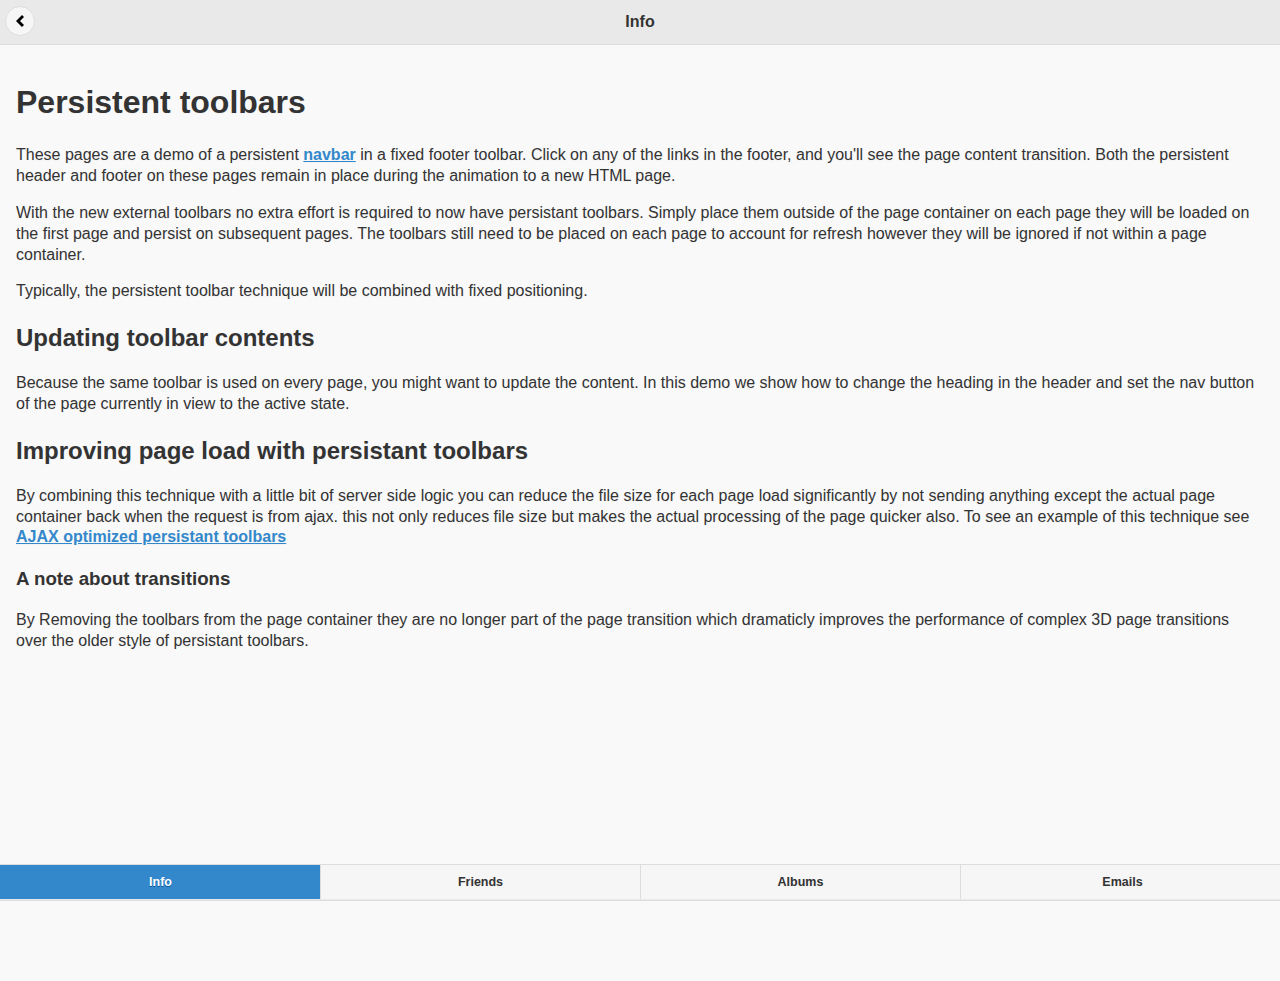
==== index.html @ 74788690 "cambio los nombres para probar" ====
<!DOCTYPE html>
<html>
	<head>
	<meta charset="utf-8">
	<meta name="viewport" content="width=device-width, initial-scale=1">
	<title>Persistent toolbars - jQuery Mobile Demos</title>
	<link rel="stylesheet" href="jquery.mobile-1.4.0.min.css">
	
	<script src="jquery.js"></script>
	<script src="jquery.mobile-1.4.0.min.js"></script>
	<script>
		$(function() {
			$( "[data-role='navbar']" ).navbar();
			$( "[data-role='header'], [data-role='footer']" ).toolbar();
		});
		// Update the contents of the toolbars
		$( document ).on( "pageshow", "[data-role='page']", function() {
			// Each of the four pages in this demo has a data-title attribute
			// which value is equal to the text of the nav button
			// For example, on first page: <div data-role="page" data-title="Info">
			var current = $( this ).jqmData( "title" );
			// Change the heading
			$( "[data-role='header'] h1" ).text( current );
			// Remove active class from nav buttons
			$( "[data-role='navbar'] a.ui-btn-active" ).removeClass( "ui-btn-active" );
			// Add active class to current nav button
			$( "[data-role='navbar'] a" ).each(function() {
				if ( $( this ).text() === current ) {
					$( this ).addClass( "ui-btn-active" );
				}
			});
		});
	</script>
</head>
<body>
    <div data-role="header" data-position="fixed" data-theme="a">
		<a href="../toolbar/" data-rel="back" class="ui-btn ui-btn-left ui-alt-icon ui-nodisc-icon ui-corner-all ui-btn-icon-notext ui-icon-carat-l">Back</a>
        <h1>Info</h1>
    </div><!-- /header -->

	<div data-role="page" data-title="Info" class="jqm-demos">

	    <div role="main" class="ui-content jqm-content jqm-fullwidth">

			<h1>Persistent toolbars</h1>

			<p>These pages are a demo of a persistent <a href="../navbar/">navbar</a> in a fixed footer toolbar. Click on any of the links in the footer, and you'll see the page content transition. Both the persistent header and footer on these pages remain in place during the animation to a new HTML page.</p>

			<p>With the new external toolbars no extra effort is required to now have persistant toolbars. Simply place them outside of the page container on each page they will be loaded on the first page and persist on subsequent pages. The toolbars still need to be placed on each page to account for refresh however they will be ignored if not within a page container.</p>

			<p>Typically, the persistent toolbar technique will be combined with fixed positioning.</p>

			<h2>Updating toolbar contents</h2>

			<p>Because the same toolbar is used on every page, you might want to update the content. In this demo we show how to change the heading in the header and set the nav button of the page currently in view to the active state.</p>

			<div data-demo-js="true"></div>

			<h2>Improving page load with persistant toolbars</h2>

			<p>By combining this technique with a little bit of server side logic you can reduce the file size for each page load significantly by not sending anything except the actual page container back when the request is from ajax. this not only reduces file size but makes the actual processing of the page quicker also. To see an example of this technique see <a href="../toolbar-fixed-persistent-optimized/" data-ajax="false">AJAX optimized persistant toolbars</a></p>

			<h3>A note about transitions</h3>

			<p>By Removing the toolbars from the page container they are no longer part of the page transition which dramaticly improves the performance of complex 3D page transitions over the older style of persistant toolbars.</p>

		</div><!-- /content -->

	</div><!-- /page -->

	<div data-role="footer" data-position="fixed" data-theme="a">
		<div data-role="navbar">
			<ul>
				<li><a href="index.html" data-prefetch="true" data-transition="fade">Info</a></li>
				<li><a href="page-b.html" data-prefetch="true" data-transition="flip">Friends</a></li>
				<li><a href="page-c.html" data-prefetch="true" data-transition="turn">Albums</a></li>
				<li><a href="page-d.html" data-prefetch="true" data-transition="slide">Emails</a></li>
			</ul>
		</div><!-- /navbar -->
	</div><!-- /footer -->

</body>
</html>
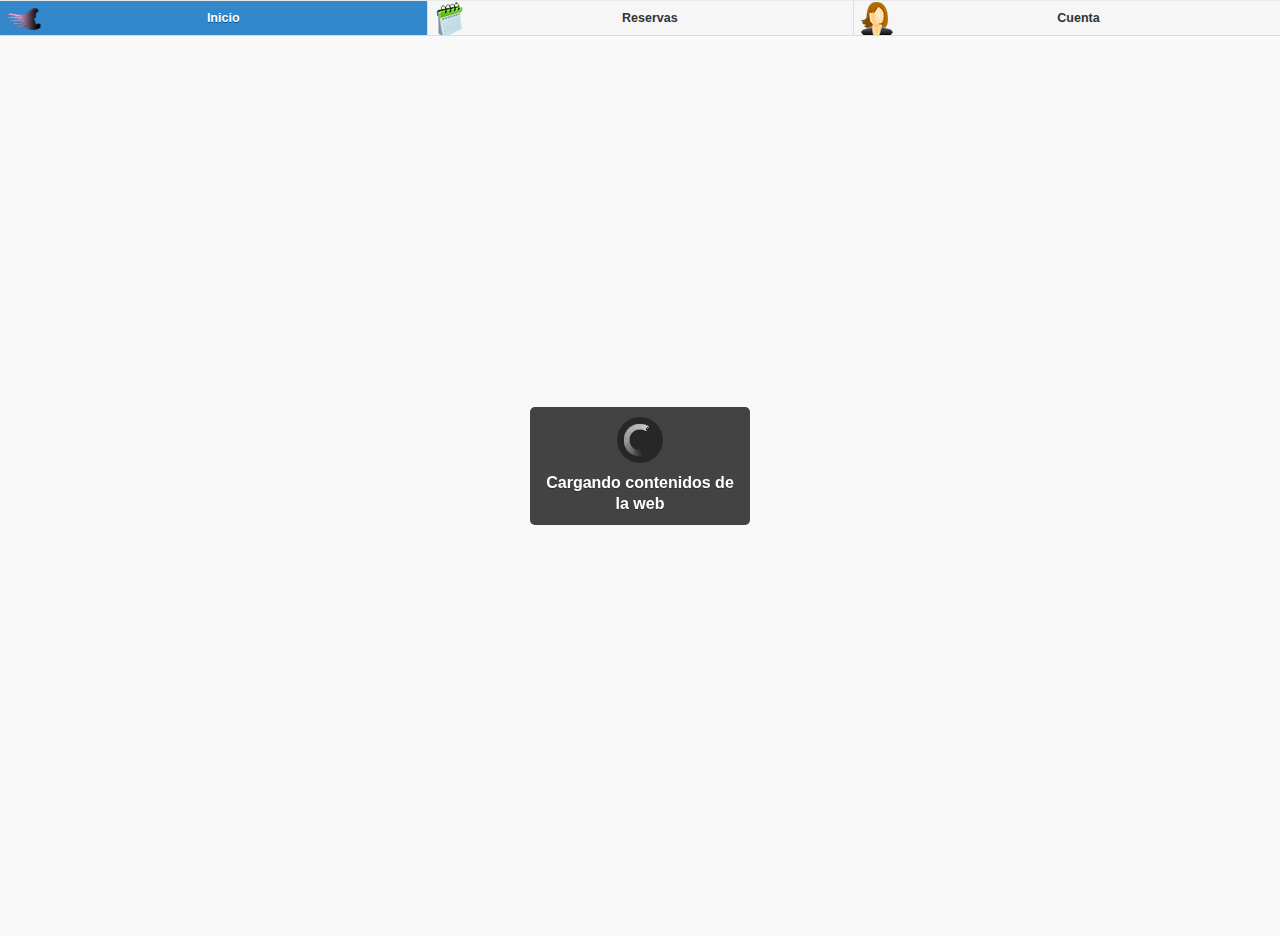
==== commit f92db936: "Lo vuelvo a intentar" ====
--- a/index.html
+++ b/index.html
@@ -3,24 +3,43 @@
 	<head>
 	<meta charset="utf-8">
 	<meta name="viewport" content="width=device-width, initial-scale=1">
-	<title>Persistent toolbars - jQuery Mobile Demos</title>
-	<link rel="stylesheet" href="jquery.mobile-1.4.0.min.css">
+    <meta name="msapplication-tap-highlight" content="no" />
+	<title>Navbar - jQuery Mobile Demos</title>
+	<link rel="shortcut icon" href="demos/favicon.ico">
+    <link rel="stylesheet" href="jquery.mobile-1.4.0.min.css">
+   <link rel="stylesheet" type="text/css" href="js/jqm-datebox.min.css">
 	
+	<link rel="stylesheet" href="js/style.css">
 	<script src="jquery.js"></script>
 	<script src="jquery.mobile-1.4.0.min.js"></script>
-	<script>
+    <script type="text/javascript" src="js/jqm-datebox.core.min.js"></script>
+<script type="text/javascript" src="js/jqm-datebox.mode.calbox.min.js"></script>
+
+<script type="text/javascript" src="js/jquery.mobile.datebox.i18n.es_ES.utf8.js"></script>
+<script type="text/javascript" src="js/jquery.sha256.js"></script>
+<script type="text/javascript" src="js/jquery.damehora.disponibilidad.js"></script>
+<script type="text/javascript" src="js/jquery.damehora.disponibilidadhoras.js"></script>
+
+    <script src="js/funciones.js"></script>
+    <script>
+	//document.addEventListener("deviceready", onDeviceReady, false);
 		$(function() {
 			$( "[data-role='navbar']" ).navbar();
 			$( "[data-role='header'], [data-role='footer']" ).toolbar();
+			$.support.cors = true; 
+			$.mobile.allowCrossDomainPages =true;
+
+			
 		});
 		// Update the contents of the toolbars
 		$( document ).on( "pageshow", "[data-role='page']", function() {
 			// Each of the four pages in this demo has a data-title attribute
 			// which value is equal to the text of the nav button
 			// For example, on first page: <div data-role="page" data-title="Info">
+			
 			var current = $( this ).jqmData( "title" );
 			// Change the heading
-			$( "[data-role='header'] h1" ).text( current );
+			
 			// Remove active class from nav buttons
 			$( "[data-role='navbar'] a.ui-btn-active" ).removeClass( "ui-btn-active" );
 			// Add active class to current nav button
@@ -30,54 +49,200 @@
 				}
 			});
 		});
+		
+
 	</script>
+
 </head>
-<body>
-    <div data-role="header" data-position="fixed" data-theme="a">
-		<a href="../toolbar/" data-rel="back" class="ui-btn ui-btn-left ui-alt-icon ui-nodisc-icon ui-corner-all ui-btn-icon-notext ui-icon-carat-l">Back</a>
-        <h1>Info</h1>
-    </div><!-- /header -->
-
-	<div data-role="page" data-title="Info" class="jqm-demos">
-
-	    <div role="main" class="ui-content jqm-content jqm-fullwidth">
-
-			<h1>Persistent toolbars</h1>
-
-			<p>These pages are a demo of a persistent <a href="../navbar/">navbar</a> in a fixed footer toolbar. Click on any of the links in the footer, and you'll see the page content transition. Both the persistent header and footer on these pages remain in place during the animation to a new HTML page.</p>
-
-			<p>With the new external toolbars no extra effort is required to now have persistant toolbars. Simply place them outside of the page container on each page they will be loaded on the first page and persist on subsequent pages. The toolbars still need to be placed on each page to account for refresh however they will be ignored if not within a page container.</p>
-
-			<p>Typically, the persistent toolbar technique will be combined with fixed positioning.</p>
-
-			<h2>Updating toolbar contents</h2>
-
-			<p>Because the same toolbar is used on every page, you might want to update the content. In this demo we show how to change the heading in the header and set the nav button of the page currently in view to the active state.</p>
-
-			<div data-demo-js="true"></div>
-
-			<h2>Improving page load with persistant toolbars</h2>
-
-			<p>By combining this technique with a little bit of server side logic you can reduce the file size for each page load significantly by not sending anything except the actual page container back when the request is from ajax. this not only reduces file size but makes the actual processing of the page quicker also. To see an example of this technique see <a href="../toolbar-fixed-persistent-optimized/" data-ajax="false">AJAX optimized persistant toolbars</a></p>
-
-			<h3>A note about transitions</h3>
-
-			<p>By Removing the toolbars from the page container they are no longer part of the page transition which dramaticly improves the performance of complex 3D page transitions over the older style of persistant toolbars.</p>
-
-		</div><!-- /content -->
-
-	</div><!-- /page -->
-
-	<div data-role="footer" data-position="fixed" data-theme="a">
-		<div data-role="navbar">
-			<ul>
-				<li><a href="index.html" data-prefetch="true" data-transition="fade">Info</a></li>
-				<li><a href="page-b.html" data-prefetch="true" data-transition="flip">Friends</a></li>
-				<li><a href="page-c.html" data-prefetch="true" data-transition="turn">Albums</a></li>
-				<li><a href="page-d.html" data-prefetch="true" data-transition="slide">Emails</a></li>
-			</ul>
-		</div><!-- /navbar -->
-	</div><!-- /footer -->
-
+<body>    	
+<div data-role="header" id="cabecera" data-position="fixed" data-theme="a">
+             <div data-role="navbar" data-iconpos="left">
+                <ul>
+                    <li><a href="#inicio" data-transition="fade" class="ui-nodisc-icon" data-icon="damehoralogo" data-iconshadow="false">Inicio</a></li>
+                    <li><a href="#reservas" data-transition="fade"  data-icon="calendariologo">Reservas</a></li>
+                    <li><a href="#cuenta" data-transition="fade"  data-icon="micuentalogo">Cuenta</a></li>
+                </ul>
+</div>
+</div>
+<div id="inicio" data-role="page" data-title="Inicio">
+
+        
+        
+        <div data-role="content" role="main">
+        	<div id="misofertas"></div>
+        </div>
+    </div>
+    
+    
+    <!--PAGINA DE RESERVAS-->
+    
+    <div id="reservas" data-role="page" data-title="Reservas">
+  	
+        
+       <div class="contenido" data-role="content" role="main">
+    	<div class="servicios">
+        	<div class="numero">1</div>
+        	<h3 class="tit_seleccion" id="serv">Servicios</h3>
+        	<div id="seleccioneidServ" class="seleccione"></div>
+           <div id="seleccionadoServ" class="seleccionado"></div>
+                    
+        	<div class="add ">
+            <select name="selecservicio" id="selecservicio">
+            	<option value="">Añadir más servicios</option>
+                					 	
+                  		
+					                      
+				    				
+			</select>
+            	
+            </div>
+        
+        </div>
+    <div class="servicios no_activo">
+        	<div class="numero">2</div>
+        	<h3 class="tit_seleccion">Profesional</h3>
+        	<div id="seleccioneidPro" class="seleccione"></div>
+            <div id="seleccionadoPro" class="seleccionado"></div>
+        	<div class="add no_visible">Seleccionar profesional
+            	<select name="selecprofesional" id="selecprofesional">
+            	 	<option value="">Seleccionar profesional</option>
+                    					 	
+                  		
+				    				</select>
+            </div>
+        
+        </div>
+    <div class="servicios no_activo">
+        	<div class="numero">3</div>
+        		<h3 class="tit_seleccion">Fecha de reserva</h3>
+           	 <div id="seleccionefecha" class="seleccione"></div>
+           	 <div class="add calend no_visible">
+        			<div class="calendario">
+                    	<label for="mydate">Seleccione un día</label>
+						<input class="ui-body-ca" name="mydate" id="mydate" type="date" data-role="datebox" data-theme="b" data-options="{&quot;mode&quot;: &quot;calbox&quot;, &quot;calControlGroup&quot;: true,&quot;themeHeader&quot;:&quot;b&quot;,&quot;themeInput&quot;:&quot;b&quot;,&quot;themeButton&quot;:&quot;b&quot;,
+                          &quot;themeDateToday&quot;:&quot;b&quot;,
+                          &quot;themeDayHigh&quot;:&quot;b&quot;,
+                          &quot;themeDatePick&quot;:&quot;b&quot;,
+                          &quot;themeDateHigh&quot;:&quot;b&quot;,
+                          &quot;themeDateHighAlt&quot;:&quot;b&quot;,
+                          &quot;themeDate&quot;:&quot;b&quot;,
+                          &quot;overrideCalStartDay&quot;:1,
+                          &quot;calHighToday&quot;:false,
+                          &quot;calHighPick&quot;:true}">
+                    	<label for="mydate">Seleccione la hora</label>
+            
+         
+              <div class="h no_visible" id="mydate1"></div>      
+             <div class="horasminutos">
+            	<select class="sele" name="selechora" id="selechora">
+                	<option value="--">--</option>
+            	 	<option value="08">08</option>
+                 	<option value="09">09</option>			 	
+					<option value="10">10</option>  
+                    <option value="11">11</option>                   
+					<option value="12">12</option>
+               	 	<option value="13">13</option>
+                	<option value="14">14</option>
+                	<option value="15">15</option>
+                	<option value="16">16</option>
+                	<option value="17">17</option>
+                	<option value="18">18</option>
+                	<option value="19">19</option>
+                
+  				</select>
+                </div>
+                 <div class="horasminutos">
+                  <select class="sele" name="selecminutos" id="selecminutos">
+					<option value="--">--</option>																		                    <option value="00">00</option>
+                 	<option value="10">10</option>			 	
+					<option value="20">20</option>  
+                    <option value="30">30</option>                   
+					<option value="40">40</option>
+               	 	<option value="50">50</option>
+                	                
+  				</select>
+                </div>
+                          
+		    </div>
+           			
+           			 <div class="boton reservar">Reservar</div>
+             		
+        	</div>
+            
+       
+     		<div class="edit no_visible">
+        			
+           			 <div class="boton cancelar">Cancelar</div>
+           			 
+             		<div class="boton confirmar">Confirmar</div>
+        	</div>
+     <div class="ups no_visible">
+        			
+           			 <p>Ups!! Lo sentimos pero no hay disponibilidad en la hora y fecha marcados. Escoge la opción adecuada para buscar disponibilidad</p>
+           			<fieldset data-role="controlgroup">
+                     <input id="reserv-1" type="radio" name="reserv" value="days">
+                     <label for="reserv-1">Buscar hora en otro día</label>
+                      <input id="reserv-2" type="radio" name="reserv" value="hours">
+                      <label for="reserv-2">Seleccionar otra hora el mismo día</label>
+                      </fieldset>
+                      <div class="disponibilidad"></div>
+      </div>
+    </div>
+</div>
+    </div>
+    
+    <!--PAGINA DE MI CUENTA-->
+    
+    <div id="cuenta" data-role="page" role="main" data-title="Cuenta">
+
+        
+        <div data-role="content">
+    <div class="proximacita ad no_visible">
+          	<div class="registro">Próxima cita</div>
+            <div class="proxresev">No hay proxima reservas</div>
+    	<div class="btns">       
+          	<div class="boton hcitas">Histórico de citas</div>
+            <div class="boton mdatos">Mis datos</div>
+            <div class="boton atras1">Atrás</div>
+   		 </div>  
+    </div>
+    <div class="reg ad">
+    	<div class="registro">Ya estoy registrado</div>
+        <input id="email" type="text" name="email" value="" placeholder="e-mail">
+        <input id="contrase" type="password" name="contraseña" value="" placeholder="contraseña">
+        <div class="entrar">Entrar</div>
+        <div class="registro">Aún no estoy registrado</div>
+        
+          <div class="crear">Crear cuenta peluquería</div>
+    </div>    
+    <div class="cuenta ad no_visible">
+    	<div class="registro">Registrarme como cliente</div>
+         	 <input id="nombre1" type="text" name="nombre" value="" placeholder="nombre">
+        	<input id="apellidos1" type="text" name="apellidos" value="" placeholder="Apellidos">
+         	<input id="tfno1" type="text" name="tfno" value="" placeholder="telefono">
+            <input id="mail1" type="text" name="mail" value="" placeholder="e-mail">
+        	<input id="contrase1" type="text" name="contraseña" value="" placeholder="contraseña">
+            <div class="boton registrarse">Registrarse</div>
+    		 <div class="boton atras2">Atrás</div>
+    </div>  
+    
+     <div class="misdatos ad no_visible">
+          	<div class="registro">Registrarme como cliente</div>
+         	 <input id="nombre" type="text" name="nombre">
+        	<input id="apellidos" type="text" name="apellidos">
+         	<input id="tfno" type="text" name="tfno">
+            <input id="mail" type="text" name="mail">
+        	<input id="contrasena" type="password" name="contraseña">
+            <div class="boton modificar">Modificar</div>
+            <div class="boton atras3">Atrás</div>
+           
+    </div>
+     <div class="mihistorico no_visible">
+     	<div class="mihistoric"></div>
+      	<div class="boton atras4">Atrás</div>     	
+    </div>
+    </div>
+    </div>
+    
 </body>
 </html>
--- a/js/jqm-datebox.min.css
+++ b/js/jqm-datebox.min.css
@@ -0,0 +1,110 @@
+@charset "utf-8";
+/* CSS Document */
+
+/*
+ * jQuery Mobile Framework : plugin to provide a date and time picker.
+ * Copyright (c) JTSage
+ * CC 3.0 Attribution.  May be relicensed without permission/notification.
+ * https://github.com/jtsage/jquery-mobile-datebox
+ */
+ 
+/* Base input element Styles */
+
+.ui-input-datebox { width: 97%; background-image: none; padding: .4em; line-height: 1.4; font-size: 16px; display: block; padding-top: 0px; padding-bottom: 0px; } 
+.ui-input-datebox { min-height: 38px; } /* Fix for IE8 */
+.ui-input-datebox .ui-btn-icon-notext { margin-top: 5px !important; margin-bottom: 5px !important; }
+.ui-input-datebox input { width: 97% !important; padding: 0 !important; margin-top: 5px !important; margin-right: -40px !important; border: 1px solid transparent !important; vertical-align: middle; display: inline-block !important; background-color: transparent; zoom: 1; *display: inline; }
+.ui-input-datebox input:focus { outline: none;}
+.ui-input-datebox .ui-btn-text {display: none;}
+.ui-input-datebox.ui-mini { min-height: 30px; font-size: 14px; }
+.ui-input-datebox.ui-mini .ui-btn-icon-notext { margin-top: 2px !important; margin-bottom: 2px !important; }
+.ui-icon-datebox { background-image: url('../../image/datebox.png') !important; background-repeat: no-repeat; background-position: 99% 8px; }
+.ui-icon-datebox-alt { background-image: url('../../image/datebox.png') !important; background-repeat: no-repeat; background-position: 99% -28px; }
+.ui-mini.ui-icon-datebox { background-position: 99% 6px; }
+.ui-mini.ui-icon-datebox-alt { background-position: 99% -30px; }
+
+@media all and (min-width: 450px){
+  .ui-field-contain .ui-input-datebox { width: 75%; display: inline-block; } 
+  .ui-hide-label .ui-input-datebox { width: 100%; }
+}
+
+/* Full width if in a grid, ignore the media query */
+.ui-grid-a .ui-input-datebox { width: 97%; }
+.ui-grid-b .ui-input-datebox { width: 97%; }
+.ui-grid-c .ui-input-datebox { width: 97%; }
+.ui-grid-d .ui-input-datebox { width: 97%; }
+.ui-grid-e .ui-input-datebox { width: 97%; }
+
+/* Define a grid, just in case. */
+/* grid d: 16.65/16.65/16.65/16.65/16.65/16.65 */
+.ui-grid-e .ui-block-a, .ui-grid-e .ui-block-b, .ui-grid-e .ui-block-c, .ui-grid-e .ui-block-d, .ui-grid-e .ui-block-e, .ui-grid-e .ui-block-f { width: 16.65%; }
+.ui-grid-e > :nth-child(n) { width: 16.65%; }
+.ui-grid-e .ui-block-a { clear: left; }
+
+.ui-grid-e { overflow: hidden; }
+.ui-block-f { margin: 0; padding: 0; border: 0; float: left; min-height: 1px; -webkit-box-sizing: border-box; -moz-box-sizing: border-box; -ms-box-sizing: border-box; box-sizing: border-box; }
+
+/* Calendar Mode Styles */
+
+.ui-datebox-gridheader { text-align: center; }
+.ui-datebox-gridheader h4 { text-align: center; display: inline-block; margin-top: 10px; margin-bottom: 10px; zoom:1; *display: inline;}
+.ui-datebox-gridplus { float: right; }
+.ui-datebox-gridminus { float: left; }
+.ui-datebox-gridplus-rtl { float: left; }
+.ui-datebox-gridminus-rtl { float: right; }
+.ui-datebox-gridrow { margin-left: 5px; margin-right: 5px; }
+.ui-datebox-grid { clear: both; margin-bottom: 5px; }
+.ui-datebox-griddate { width: 36px; height: 30px; display: inline-block; vertical-align: middle; text-align: center; line-height: 30px; font-weight: bold; font-size: 12px; zoom:1; *display: inline;}
+.ui-datebox-griddate-week { width: 31px; height: 30px; display: inline-block; vertical-align: middle; text-align: center; line-height: 30px; font-weight: bold; font-size: 12px; zoom:1; *display: inline;}
+.ui-datebox-griddate-empty { border: 1px solid transparent; color: #63a1ce; }
+.ui-datebox-griddate-label { height: 15px !important; line-height: 15px !important; color: black·06f;}
+.ui-datebox-griddate-disable { color: #63a1ce; }
+
+/* Android Mode Styles */
+
+.ui-datebox-header h4 { margin-top: 5px; margin-bottom: 5px; text-align: center; }
+.ui-datebox-container fieldset div { margin: 0px !important; }
+.ui-datebox-dboxin input { text-align: center; }
+.ui-datebox-dboxin label { width: 100%; text-align: center; display: block; margin-top: 5px; margin-bottom: -8px; }
+.ui-datebox-controls { text-align: center; }
+.ui-datebox-controls div { width: 77px; text-align: center; display: inline-block; zoom: 1; *display: inline;}
+.ui-datebox-scontrols { text-align: center; }
+.ui-datebox-scontrols div { width: 55px; text-align: center; display: inline-block; zoom: 1; *display: inline;}
+.ui-datebox-scontrols .ui-datebox-sinput { width: 68px; }
+.ui-datebox-scontrols .ui-datebox-sinput input { width: 48px; text-align: center; margin-left: 3px; }
+.ui-datebox-input { width: 74px !important; margin-left: 1px; margin-right: 1px; text-align: center !important; display: inline-block !important; zoom:1; *display: inline; }
+
+/* Slide Mode Styles */
+
+.ui-datebox-slide { width: 280px; margin-left: auto; margin-right: auto;}
+.ui-datebox-sliderow-d { margin-bottom: 5px; text-align: center; height: 40px; width: 280px; overflow: hidden;}
+.ui-datebox-sliderow-ym { margin-bottom: 5px; text-align: center; height: 32px; width: 280px; overflow: hidden;}
+.ui-datebox-sliderow-hi { text-align: center; height: 32px; width: 280px; overflow: hidden;}
+.ui-datebox-sliderow-int { display: inline-block; white-space: nowrap;}
+
+.ui-datebox-slideyear { text-align: center; display: inline-block; zoom:1; *display:inline; width: 84px; vertical-align: middle; line-height: 30px; height: 30px; font-size: 14px; font-weight: bold; }
+.ui-datebox-slidemonth { text-align: center; display: inline-block; zoom:1; *display:inline; width: 51px; vertical-align: middle; line-height: 30px; height: 30px; font-size: 12px; font-weight: bold; }
+.ui-datebox-slideday { text-align: center; display: inline-block; zoom:1; *display:inline; width: 32px; vertical-align: middle; line-height: 20px; height: 38px; font-size: 14px; font-weight: bold; }
+.ui-datebox-slidehour { text-align: center; display: inline-block; zoom:1; *display:inline; width: 32px; vertical-align: middle; line-height: 22px; height: 24px; font-size: 14px; font-weight: bold; }
+.ui-datebox-slidemins { text-align: center; display: inline-block; zoom:1; *display:inline; width: 32px; vertical-align: middle; line-height: 22px; height: 24px; font-size: 14px; font-weight: bold; }
+.ui-datebox-slidearrow { text-align: center; display: inline-block; zoom:1; *display:inline; width: 10px; vertical-align: middle; line-height: 38px; height: 38px; font-size: 10px; font-weight: bold; }
+.ui-datebox-slidewday { font-size: 10px; font-weight: normal; }
+
+/* Flip Mode Styles */
+.ui-datebox-flipcontent { text-align: center; height: 125px; margin-bottom: -40px;}
+.ui-datebox-flipcontent div { margin-left: 3px; margin-right: 3px; width: 77px; height: 120px; display: inline-block; text-align: center; zoom: 1; *display: inline; overflow: hidden;}
+.ui-datebox-flipcenter { border: 1px solid #eee; height: 40px; margin-left: 10px; width: 260px; margin-right: auto; margin-left: auto; position: relative; top: -45px;}
+.ui-datebox-flipcontent ul { list-style-type: none; display: inline; }
+.ui-datebox-flipcontent li { height: 30px; }
+.ui-datebox-flipcontent li span { margin-top: 7px; display: block; }
+/* Shared Styles */
+
+.ui-datebox-container { border: 5px solid #63a1ce !important; width: 280px; }
+.ui-datebox-screen { position: absolute; top: 0px; left: 0px; width: 100%; height: 100%; }
+.ui-datebox-screen-modal { background-color: black; -moz-opacity: 0.8; opacity:.80; filter: alpha(opacity=80); }
+.ui-datebox-hidden { display: none; }
+.ui-dialog .ui-datebox-container { border: none !important; }
+.ui-datebox-collapse a { display: inline-block; width: 45% }
+
+.ui-datebox-inline { margin-top: 5px; border: 5px solid #111111 !important; margin-left: auto; margin-right: auto; text-align: center; }
+.ui-datebox-inlineblind { margin-top: 5px; border: 5px solid #111111 !important; margin-left: auto; margin-right: auto; text-align: center; }
--- a/js/style.css
+++ b/js/style.css
@@ -0,0 +1,342 @@
+/*
+Theme Name: damehoramobile
+Theme URI: http://smthemes.com/divan/
+Author: The Smart Magazine Themes
+Author URI: http://smthemes.com/
+Description: Template by SMThemes.com
+Version: 2.0
+License: Creative Commons 3.0
+Theme date: 09/27/2013
+License URI: license.txt
+Tags: black, green, dark, fixed-width, featured-images, custom-menu, translation-ready, threaded-comments, theme-options
+*/
+@charset "utf-8";
+/* CSS Document */
+
+.oferta{
+	both:clear;
+	min-height:200px;
+}
+.oferta img{
+	float:left;}
+.img_oferta{
+	float:left;
+	width:100px;
+	height:100px;
+}
+.tit_oferta{
+	margin-left: 125px;
+	color: #63a1ce;	
+}
+.content_oferta p{
+	margin-left:125px;
+	
+}
+
+.numero{
+	text-align:center;
+	padding: 5px;
+	float: left;
+	height: 25px;
+	width: 15px;
+	margin-right: 15px;
+
+	border-top-style: solid;
+	border-right-style: solid;
+	border-bottom-style: solid;
+	border-left-style: solid;
+	border-top-color: #63a1ce;
+	border-right-color: #63a1ce;
+	border-bottom-color: #63a1ce;
+	border-left-color: #63a1ce;
+	border-radius:5px;
+	color: #000;
+	background-color: #63a1ce;
+	text-shadow:none;
+	
+}
+h3.tit_seleccion{
+	margin-right: 0px;
+	margin-bottom: -5px;
+	margin-left: 0px;
+	padding: 0px;
+	line-height: 2;
+	color: #71a2f8;
+	font-weight: lighter;
+	border-bottom-width: medium;
+	border-bottom-style: solid;
+	border-bottom-color: #63a1ce;
+}
+.seleccione{
+	margin-left: 40px;
+	padding-top:20px;
+	
+	
+}
+.seleccionado{
+	padding-top:10px;
+	margin-left:45px;
+}
+.add{
+	margin-top: 15px;
+	margin-left:80px;
+	font-size: small;	
+}
+.list_servicios{
+	
+	list-style-type: none;	
+}
+.registro{
+	color: #63a1ce;
+	border-bottom-width: thin;
+	border-bottom-style: solid;
+	border-bottom-color: #63a1ce;
+	clear: both;	
+}
+.editando{
+	color: #999;	
+}
+.entrar{
+	cursor:pointer;
+	text-align:center;
+	padding: 5px;
+	height: 25px;
+	width: 100px;
+	float: right;
+	border-top-style: solid;
+	border-right-style: solid;
+	border-bottom-style: solid;
+	border-left-style: solid;
+	border-top-color: #63a1ce;
+	border-right-color: #63a1ce;
+	border-bottom-color: #63a1ce;
+	border-left-color: #63a1ce;
+	border-radius:5px;
+	color: #000;
+	background-color: #63a1ce;
+	text-shadow:none;
+}
+.identificar{
+	color: #000;
+	background-color: #999;
+	text-align: center;
+	float: left;
+	height: 40px;
+	width: 300px;
+	margin-top: 20px;
+	margin-right: 20px;
+	margin-bottom: 20px;
+	margin-left: 20px;
+	line-height:2;	
+	text-shadow:none;
+}
+.crear{
+	text-align:center;
+	padding: 5px;
+	height: 25px;
+	margin-top:20px;
+	clear:both;
+	border-top-style: solid;
+	border-right-style: solid;
+	border-bottom-style: solid;
+	border-left-style: solid;
+	border-top-color: #63a1ce;
+	border-right-color: #63a1ce;
+	border-bottom-color: #63a1ce;
+	border-left-color: #63a1ce;
+	border-radius:5px;
+	color: #000;
+	background-color: #63a1ce;
+	text-shadow:none;
+	
+}
+.center-wrapper {
+    text-align: center;
+    
+    margin:0 auto;
+    margin-left:auto;
+    margin-right:auto;
+    align:center;
+    text-align:center;
+}
+.ui-icon-damehoralogo:after{
+	background-image: url(../images/icons-png/icono_mipelu_cuadrado.png)!important;
+	width: 36px!important;
+	height: 36px!important;position: absolute;
+	background-color: transparent!important;
+	top: 10px!important;
+	margin-top: -9px;
+}
+
+.ui-icon-calendariologo:after{
+	background-image: url(../images/icons-png/icono_calendario.png);
+	background-color:transparent!important;
+	width: 36px!important;
+	height: 36px!important;
+	position: absolute;
+	top: 10px!important;
+	margin-top: -9px;
+}
+.ui-icon-micuentalogo:after{
+	background-image: url(../images/icons-png/icon_myaccount.png);	
+		width:36px!important;
+	height:36px!important;
+	position: absolute;
+	top: 10px!important;
+	background-color:transparent!important;
+	margin-top: -9px;
+}
+
+
+.imagenes{
+	float:left;
+	margin-right:10px;
+}
+.titut{
+	font-weight: bold;
+	color: #63a1ce;	
+}
+.boton.reservar{
+	width: 200px;
+	clear: both;
+}
+.boton{
+	cursor:pointer;
+	text-align:center;
+	padding: 5px;
+	height: 25px;
+	
+	margin-left:auto;
+	margin-right:auto;
+	margin-top:10px;
+	margin-bottom:10px;
+	border-top-style: solid;
+	border-right-style: solid;
+	border-bottom-style: solid;
+	border-left-style: solid;
+	border-top-color: #63a1ce;
+	border-right-color: #63a1ce;
+	border-bottom-color: #63a1ce;
+	border-left-color: #63a1ce;
+	border-radius:5px;
+	color: #000;
+	background-color: #63a1ce;
+	text-shadow:none;
+}
+
+
+
+.proxresev{
+	margin-top: 10px;
+	border-bottom-width: thin;
+	border-bottom-style: solid;
+	border-bottom-color: #63a1ce;	
+}
+.no_visible{
+	display:none;
+}
+.no_activo{
+	opacity:0.4;
+	filter:alpha(opacity=40);
+	
+}
+#seleccioneidServ{
+	display:none;
+}
+#seleccioneidPro{
+	display:none;
+}
+.cancelar{
+	float:left;
+	margin-left:20px;
+}
+.editar{
+	float:left;
+	margin-left:20px;
+}
+.confirmar{
+	float:left;
+	margin-left:20px;
+}
+p{
+	color: #039;
+}
+.btn{
+	clear:both;
+	height: 20px;
+	width: 20px;
+	background-repeat: no-repeat;
+}
+.atras{
+	float: left;
+	background-image: url(images/atras.png);
+	margin-bottom:10px;
+	width:10%;
+		}
+.adelante{
+	float:right;
+	background-image: url(images/adelante.png);
+	margin-bottom:10px;
+	width:10%;
+	clear:none;
+
+}
+table{
+	margin-left: 10px;
+	margin-right: 10px;
+	width: 70%;
+	border-top-width: thin;
+	border-top-style: solid;
+	border-top-color: #039;
+	float: left;
+	
+}
+td{
+	text-align: center;	
+}
+.hDisponible{
+	float: left;
+	margin-left: 45px;
+	
+}
+.mishoras{
+	clear:both;
+}
+.ups{
+	margin-left:45px;
+	color:#000;
+}
+
+.inp{
+	margin-left:60px;
+}
+p{
+	color:#000;
+}
+.disp{
+	border-bottom-width: thin;
+	border-bottom-style: solid;
+	border-bottom-color: #666;
+}
+.sele{
+	
+	width: 30px;	
+}
+.horasminutos{
+	width: 100px;	
+	float: left;
+}
+.derecha{
+	float:right;
+}
+.mihistoric{
+	min-height:50px;
+}
+.proxresev{
+	min-height:75px;
+}
+.cancelarr {
+	
+	margin-left: 0px!important;
+	float: none!important;
+}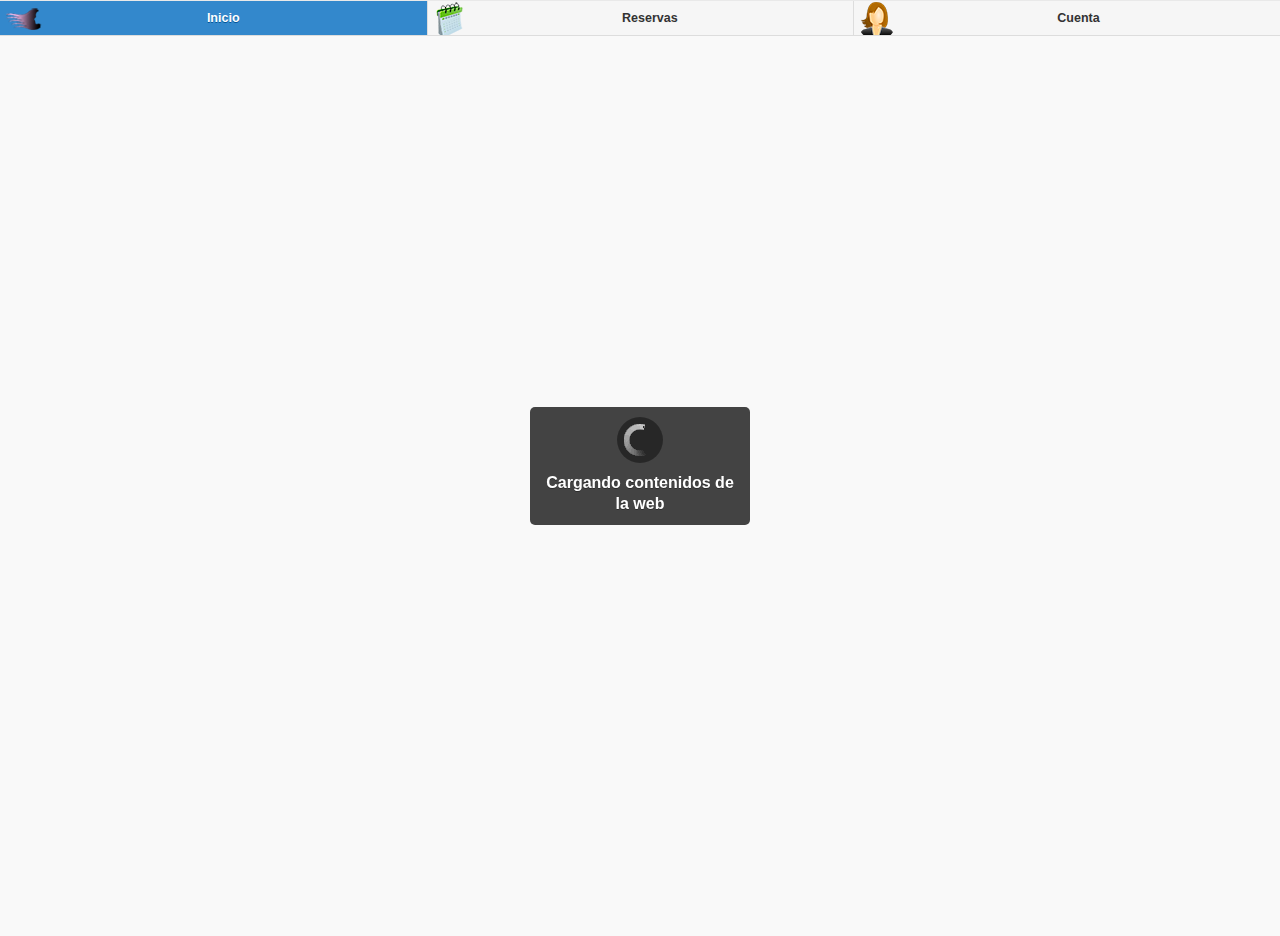
==== commit fcbf7cab: "pruebo otro valor" ====
--- a/index.html
+++ b/index.html
@@ -54,7 +54,7 @@
 	</script>
 
 </head>
-<body>    	
+<body style="height:400px!important">    	
 <div data-role="header" id="cabecera" data-position="fixed" data-theme="a">
              <div data-role="navbar" data-iconpos="left">
                 <ul>
--- a/js/style.css
+++ b/js/style.css
@@ -339,4 +339,22 @@
 	
 	margin-left: 0px!important;
 	float: none!important;
+}
+
+@media screen and (orientation: portrait) {
+    @-ms-viewport {
+       width: 320px;
+       user-zoom: fixed;
+       max-zoom: 1;
+       min-zoom: 1;
+    }
+}
+
+@media screen and (orientation: landscape) {
+@-ms-viewport {
+    width: 480px;
+       user-zoom: fixed;
+       max-zoom: 1;
+       min-zoom: 1;
+    }
 }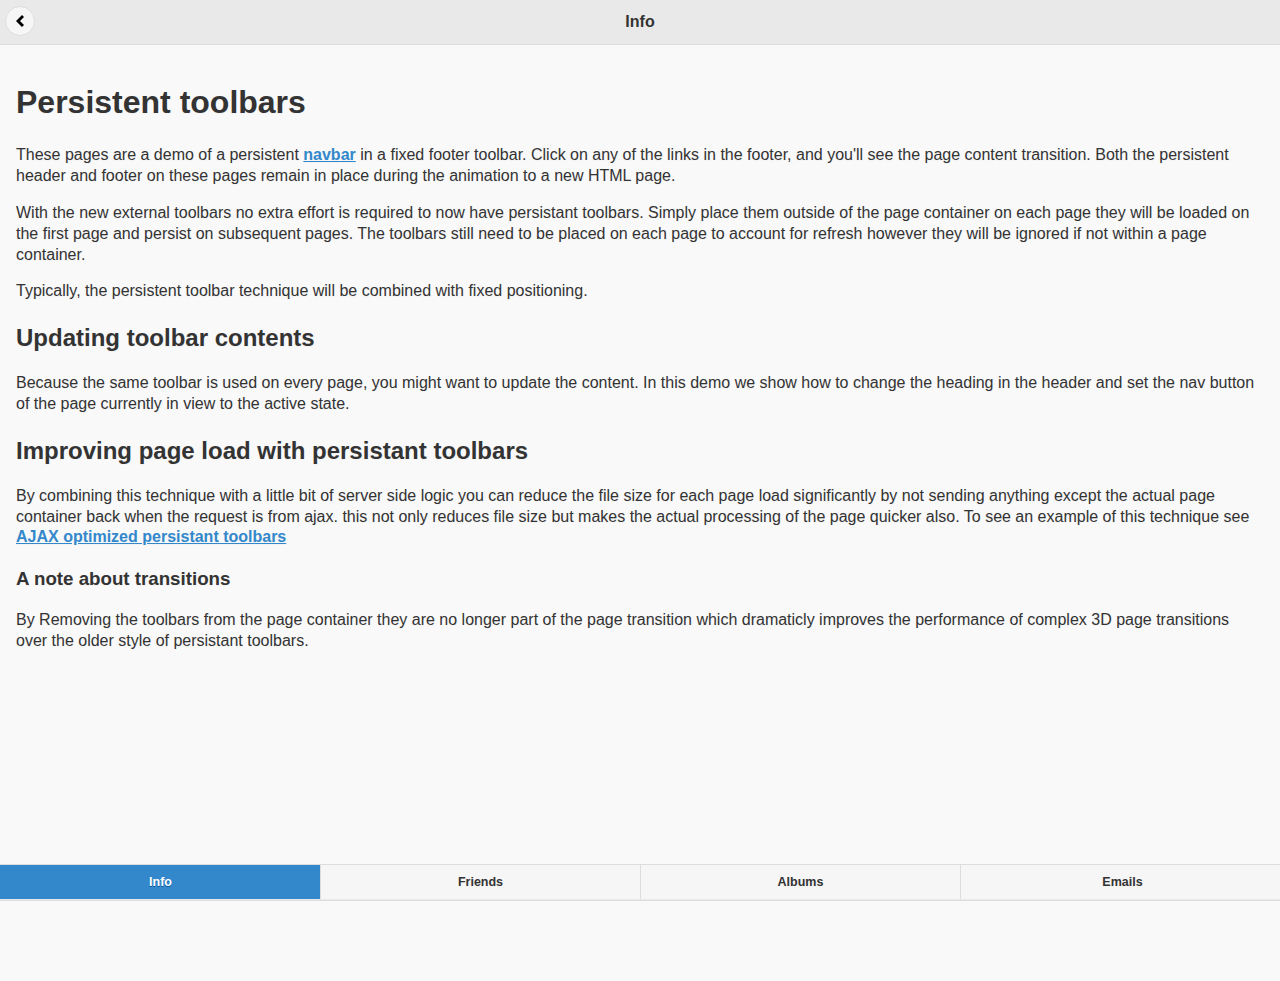
==== commit 3e1c66e3: "pruebo otra cosa" ====
--- a/index.html
+++ b/index.html
@@ -3,43 +3,24 @@
 	<head>
 	<meta charset="utf-8">
 	<meta name="viewport" content="width=device-width, initial-scale=1">
-    <meta name="msapplication-tap-highlight" content="no" />
-	<title>Navbar - jQuery Mobile Demos</title>
-	<link rel="shortcut icon" href="demos/favicon.ico">
-    <link rel="stylesheet" href="jquery.mobile-1.4.0.min.css">
-   <link rel="stylesheet" type="text/css" href="js/jqm-datebox.min.css">
+	<title>Persistent toolbars - jQuery Mobile Demos</title>
+	<link rel="stylesheet" href="jquery.mobile-1.4.0.min.css">
 	
-	<link rel="stylesheet" href="js/style.css">
 	<script src="jquery.js"></script>
 	<script src="jquery.mobile-1.4.0.min.js"></script>
-    <script type="text/javascript" src="js/jqm-datebox.core.min.js"></script>
-<script type="text/javascript" src="js/jqm-datebox.mode.calbox.min.js"></script>
-
-<script type="text/javascript" src="js/jquery.mobile.datebox.i18n.es_ES.utf8.js"></script>
-<script type="text/javascript" src="js/jquery.sha256.js"></script>
-<script type="text/javascript" src="js/jquery.damehora.disponibilidad.js"></script>
-<script type="text/javascript" src="js/jquery.damehora.disponibilidadhoras.js"></script>
-
-    <script src="js/funciones.js"></script>
-    <script>
-	//document.addEventListener("deviceready", onDeviceReady, false);
+	<script>
 		$(function() {
 			$( "[data-role='navbar']" ).navbar();
 			$( "[data-role='header'], [data-role='footer']" ).toolbar();
-			$.support.cors = true; 
-			$.mobile.allowCrossDomainPages =true;
-
-			
 		});
 		// Update the contents of the toolbars
 		$( document ).on( "pageshow", "[data-role='page']", function() {
 			// Each of the four pages in this demo has a data-title attribute
 			// which value is equal to the text of the nav button
 			// For example, on first page: <div data-role="page" data-title="Info">
-			
 			var current = $( this ).jqmData( "title" );
 			// Change the heading
-			
+			$( "[data-role='header'] h1" ).text( current );
 			// Remove active class from nav buttons
 			$( "[data-role='navbar'] a.ui-btn-active" ).removeClass( "ui-btn-active" );
 			// Add active class to current nav button
@@ -50,199 +31,71 @@
 			});
 		});
 		
+		if (navigator.userAgent.match(/IEMobile\/10\.0/)) {
+    var msViewportStyle = document.createElement("style");
 
+    msViewportStyle.appendChild(
+        document.createTextNode(
+            "@-ms-viewport{width:auto!important}"
+        )
+    );
+
+    msViewportStyle.appendChild(
+        document.createTextNode(
+            "@-ms-viewport{height:device-height!important}"
+        )
+    );
+
+    document.getElementsByTagName("head")[0].appendChild(msViewportStyle);
+}
 	</script>
+</head>
+<body>
+    <div data-role="header" data-position="fixed" data-theme="a">
+		<a href="../toolbar/" data-rel="back" class="ui-btn ui-btn-left ui-alt-icon ui-nodisc-icon ui-corner-all ui-btn-icon-notext ui-icon-carat-l">Back</a>
+        <h1>Info</h1>
+    </div><!-- /header -->
 
-</head>
-<body style="height:400px!important">    	
-<div data-role="header" id="cabecera" data-position="fixed" data-theme="a">
-             <div data-role="navbar" data-iconpos="left">
-                <ul>
-                    <li><a href="#inicio" data-transition="fade" class="ui-nodisc-icon" data-icon="damehoralogo" data-iconshadow="false">Inicio</a></li>
-                    <li><a href="#reservas" data-transition="fade"  data-icon="calendariologo">Reservas</a></li>
-                    <li><a href="#cuenta" data-transition="fade"  data-icon="micuentalogo">Cuenta</a></li>
-                </ul>
-</div>
-</div>
-<div id="inicio" data-role="page" data-title="Inicio">
+	<div data-role="page" data-title="Info" class="jqm-demos">
 
-        
-        
-        <div data-role="content" role="main">
-        	<div id="misofertas"></div>
-        </div>
-    </div>
-    
-    
-    <!--PAGINA DE RESERVAS-->
-    
-    <div id="reservas" data-role="page" data-title="Reservas">
-  	
-        
-       <div class="contenido" data-role="content" role="main">
-    	<div class="servicios">
-        	<div class="numero">1</div>
-        	<h3 class="tit_seleccion" id="serv">Servicios</h3>
-        	<div id="seleccioneidServ" class="seleccione"></div>
-           <div id="seleccionadoServ" class="seleccionado"></div>
-                    
-        	<div class="add ">
-            <select name="selecservicio" id="selecservicio">
-            	<option value="">Añadir más servicios</option>
-                					 	
-                  		
-					                      
-				    				
-			</select>
-            	
-            </div>
-        
-        </div>
-    <div class="servicios no_activo">
-        	<div class="numero">2</div>
-        	<h3 class="tit_seleccion">Profesional</h3>
-        	<div id="seleccioneidPro" class="seleccione"></div>
-            <div id="seleccionadoPro" class="seleccionado"></div>
-        	<div class="add no_visible">Seleccionar profesional
-            	<select name="selecprofesional" id="selecprofesional">
-            	 	<option value="">Seleccionar profesional</option>
-                    					 	
-                  		
-				    				</select>
-            </div>
-        
-        </div>
-    <div class="servicios no_activo">
-        	<div class="numero">3</div>
-        		<h3 class="tit_seleccion">Fecha de reserva</h3>
-           	 <div id="seleccionefecha" class="seleccione"></div>
-           	 <div class="add calend no_visible">
-        			<div class="calendario">
-                    	<label for="mydate">Seleccione un día</label>
-						<input class="ui-body-ca" name="mydate" id="mydate" type="date" data-role="datebox" data-theme="b" data-options="{&quot;mode&quot;: &quot;calbox&quot;, &quot;calControlGroup&quot;: true,&quot;themeHeader&quot;:&quot;b&quot;,&quot;themeInput&quot;:&quot;b&quot;,&quot;themeButton&quot;:&quot;b&quot;,
-                          &quot;themeDateToday&quot;:&quot;b&quot;,
-                          &quot;themeDayHigh&quot;:&quot;b&quot;,
-                          &quot;themeDatePick&quot;:&quot;b&quot;,
-                          &quot;themeDateHigh&quot;:&quot;b&quot;,
-                          &quot;themeDateHighAlt&quot;:&quot;b&quot;,
-                          &quot;themeDate&quot;:&quot;b&quot;,
-                          &quot;overrideCalStartDay&quot;:1,
-                          &quot;calHighToday&quot;:false,
-                          &quot;calHighPick&quot;:true}">
-                    	<label for="mydate">Seleccione la hora</label>
-            
-         
-              <div class="h no_visible" id="mydate1"></div>      
-             <div class="horasminutos">
-            	<select class="sele" name="selechora" id="selechora">
-                	<option value="--">--</option>
-            	 	<option value="08">08</option>
-                 	<option value="09">09</option>			 	
-					<option value="10">10</option>  
-                    <option value="11">11</option>                   
-					<option value="12">12</option>
-               	 	<option value="13">13</option>
-                	<option value="14">14</option>
-                	<option value="15">15</option>
-                	<option value="16">16</option>
-                	<option value="17">17</option>
-                	<option value="18">18</option>
-                	<option value="19">19</option>
-                
-  				</select>
-                </div>
-                 <div class="horasminutos">
-                  <select class="sele" name="selecminutos" id="selecminutos">
-					<option value="--">--</option>																		                    <option value="00">00</option>
-                 	<option value="10">10</option>			 	
-					<option value="20">20</option>  
-                    <option value="30">30</option>                   
-					<option value="40">40</option>
-               	 	<option value="50">50</option>
-                	                
-  				</select>
-                </div>
-                          
-		    </div>
-           			
-           			 <div class="boton reservar">Reservar</div>
-             		
-        	</div>
-            
-       
-     		<div class="edit no_visible">
-        			
-           			 <div class="boton cancelar">Cancelar</div>
-           			 
-             		<div class="boton confirmar">Confirmar</div>
-        	</div>
-     <div class="ups no_visible">
-        			
-           			 <p>Ups!! Lo sentimos pero no hay disponibilidad en la hora y fecha marcados. Escoge la opción adecuada para buscar disponibilidad</p>
-           			<fieldset data-role="controlgroup">
-                     <input id="reserv-1" type="radio" name="reserv" value="days">
-                     <label for="reserv-1">Buscar hora en otro día</label>
-                      <input id="reserv-2" type="radio" name="reserv" value="hours">
-                      <label for="reserv-2">Seleccionar otra hora el mismo día</label>
-                      </fieldset>
-                      <div class="disponibilidad"></div>
-      </div>
-    </div>
-</div>
-    </div>
-    
-    <!--PAGINA DE MI CUENTA-->
-    
-    <div id="cuenta" data-role="page" role="main" data-title="Cuenta">
+	    <div role="main" class="ui-content jqm-content jqm-fullwidth">
 
-        
-        <div data-role="content">
-    <div class="proximacita ad no_visible">
-          	<div class="registro">Próxima cita</div>
-            <div class="proxresev">No hay proxima reservas</div>
-    	<div class="btns">       
-          	<div class="boton hcitas">Histórico de citas</div>
-            <div class="boton mdatos">Mis datos</div>
-            <div class="boton atras1">Atrás</div>
-   		 </div>  
-    </div>
-    <div class="reg ad">
-    	<div class="registro">Ya estoy registrado</div>
-        <input id="email" type="text" name="email" value="" placeholder="e-mail">
-        <input id="contrase" type="password" name="contraseña" value="" placeholder="contraseña">
-        <div class="entrar">Entrar</div>
-        <div class="registro">Aún no estoy registrado</div>
-        
-          <div class="crear">Crear cuenta peluquería</div>
-    </div>    
-    <div class="cuenta ad no_visible">
-    	<div class="registro">Registrarme como cliente</div>
-         	 <input id="nombre1" type="text" name="nombre" value="" placeholder="nombre">
-        	<input id="apellidos1" type="text" name="apellidos" value="" placeholder="Apellidos">
-         	<input id="tfno1" type="text" name="tfno" value="" placeholder="telefono">
-            <input id="mail1" type="text" name="mail" value="" placeholder="e-mail">
-        	<input id="contrase1" type="text" name="contraseña" value="" placeholder="contraseña">
-            <div class="boton registrarse">Registrarse</div>
-    		 <div class="boton atras2">Atrás</div>
-    </div>  
-    
-     <div class="misdatos ad no_visible">
-          	<div class="registro">Registrarme como cliente</div>
-         	 <input id="nombre" type="text" name="nombre">
-        	<input id="apellidos" type="text" name="apellidos">
-         	<input id="tfno" type="text" name="tfno">
-            <input id="mail" type="text" name="mail">
-        	<input id="contrasena" type="password" name="contraseña">
-            <div class="boton modificar">Modificar</div>
-            <div class="boton atras3">Atrás</div>
-           
-    </div>
-     <div class="mihistorico no_visible">
-     	<div class="mihistoric"></div>
-      	<div class="boton atras4">Atrás</div>     	
-    </div>
-    </div>
-    </div>
-    
+			<h1>Persistent toolbars</h1>
+
+			<p>These pages are a demo of a persistent <a href="../navbar/">navbar</a> in a fixed footer toolbar. Click on any of the links in the footer, and you'll see the page content transition. Both the persistent header and footer on these pages remain in place during the animation to a new HTML page.</p>
+
+			<p>With the new external toolbars no extra effort is required to now have persistant toolbars. Simply place them outside of the page container on each page they will be loaded on the first page and persist on subsequent pages. The toolbars still need to be placed on each page to account for refresh however they will be ignored if not within a page container.</p>
+
+			<p>Typically, the persistent toolbar technique will be combined with fixed positioning.</p>
+
+			<h2>Updating toolbar contents</h2>
+
+			<p>Because the same toolbar is used on every page, you might want to update the content. In this demo we show how to change the heading in the header and set the nav button of the page currently in view to the active state.</p>
+
+			<div data-demo-js="true"></div>
+
+			<h2>Improving page load with persistant toolbars</h2>
+
+			<p>By combining this technique with a little bit of server side logic you can reduce the file size for each page load significantly by not sending anything except the actual page container back when the request is from ajax. this not only reduces file size but makes the actual processing of the page quicker also. To see an example of this technique see <a href="../toolbar-fixed-persistent-optimized/" data-ajax="false">AJAX optimized persistant toolbars</a></p>
+
+			<h3>A note about transitions</h3>
+
+			<p>By Removing the toolbars from the page container they are no longer part of the page transition which dramaticly improves the performance of complex 3D page transitions over the older style of persistant toolbars.</p>
+
+		</div><!-- /content -->
+
+	</div><!-- /page -->
+
+	<div data-role="footer" data-position="fixed" data-theme="a">
+		<div data-role="navbar">
+			<ul>
+				<li><a href="index.html" data-prefetch="true" data-transition="fade">Info</a></li>
+				<li><a href="page-b.html" data-prefetch="true" data-transition="flip">Friends</a></li>
+				<li><a href="page-c.html" data-prefetch="true" data-transition="turn">Albums</a></li>
+				<li><a href="page-d.html" data-prefetch="true" data-transition="slide">Emails</a></li>
+			</ul>
+		</div><!-- /navbar -->
+	</div><!-- /footer -->
+
 </body>
 </html>
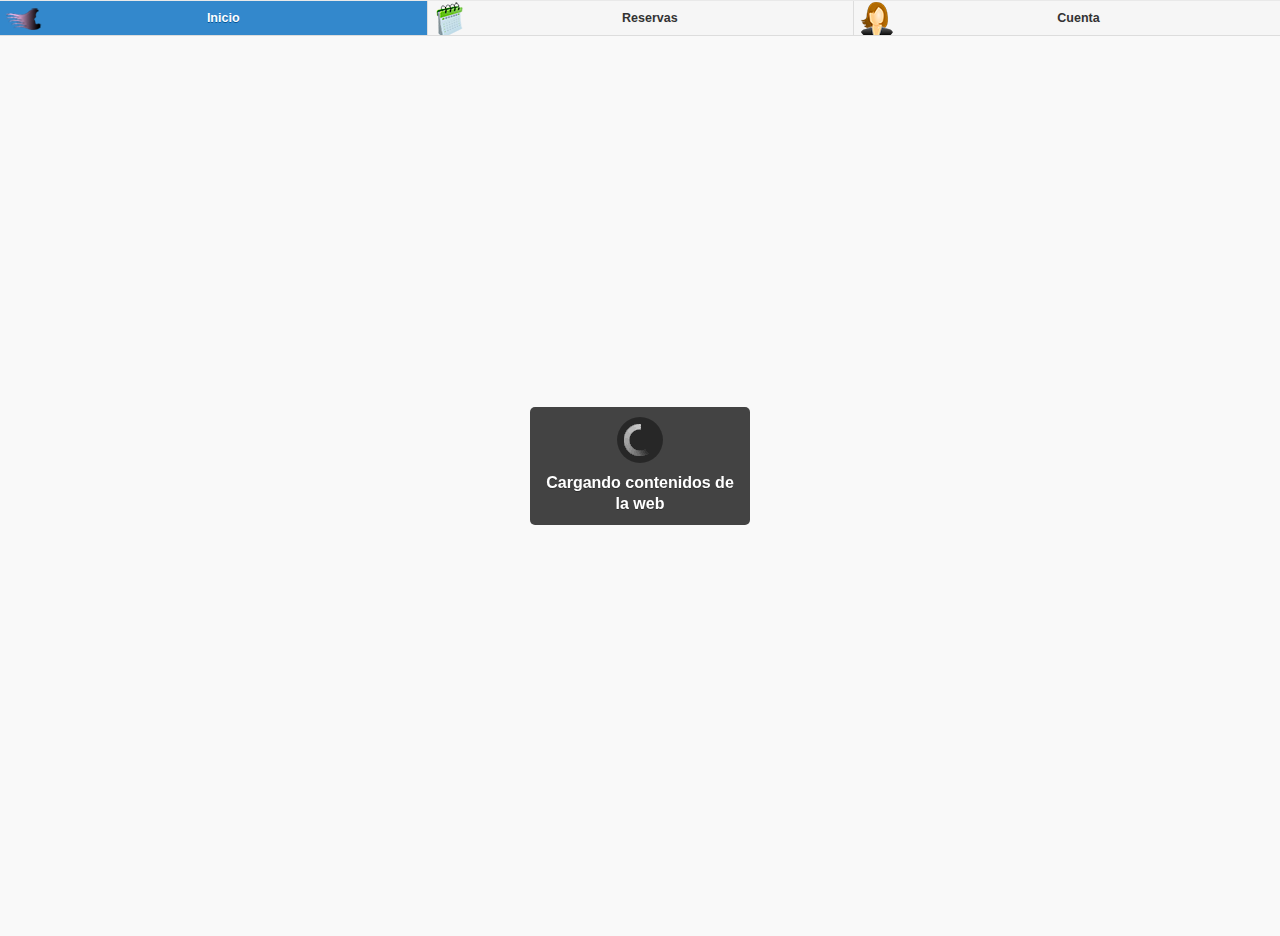
==== commit 20a4dd57: "pongo un alto fijo en el div page" ====
--- a/index.html
+++ b/index.html
@@ -3,24 +3,43 @@
 	<head>
 	<meta charset="utf-8">
 	<meta name="viewport" content="width=device-width, initial-scale=1">
-	<title>Persistent toolbars - jQuery Mobile Demos</title>
-	<link rel="stylesheet" href="jquery.mobile-1.4.0.min.css">
+    <meta name="msapplication-tap-highlight" content="no" />
+	<title>Navbar - jQuery Mobile Demos</title>
+	<link rel="shortcut icon" href="demos/favicon.ico">
+    <link rel="stylesheet" href="jquery.mobile-1.4.0.min.css">
+   <link rel="stylesheet" type="text/css" href="js/jqm-datebox.min.css">
 	
+	<link rel="stylesheet" href="js/style.css">
 	<script src="jquery.js"></script>
 	<script src="jquery.mobile-1.4.0.min.js"></script>
-	<script>
+    <script type="text/javascript" src="js/jqm-datebox.core.min.js"></script>
+<script type="text/javascript" src="js/jqm-datebox.mode.calbox.min.js"></script>
+
+<script type="text/javascript" src="js/jquery.mobile.datebox.i18n.es_ES.utf8.js"></script>
+<script type="text/javascript" src="js/jquery.sha256.js"></script>
+<script type="text/javascript" src="js/jquery.damehora.disponibilidad.js"></script>
+<script type="text/javascript" src="js/jquery.damehora.disponibilidadhoras.js"></script>
+
+    <script src="js/funciones.js"></script>
+    <script>
+	//document.addEventListener("deviceready", onDeviceReady, false);
 		$(function() {
 			$( "[data-role='navbar']" ).navbar();
 			$( "[data-role='header'], [data-role='footer']" ).toolbar();
+			$.support.cors = true; 
+			$.mobile.allowCrossDomainPages =true;
+
+			
 		});
 		// Update the contents of the toolbars
 		$( document ).on( "pageshow", "[data-role='page']", function() {
 			// Each of the four pages in this demo has a data-title attribute
 			// which value is equal to the text of the nav button
 			// For example, on first page: <div data-role="page" data-title="Info">
+			
 			var current = $( this ).jqmData( "title" );
 			// Change the heading
-			$( "[data-role='header'] h1" ).text( current );
+			
 			// Remove active class from nav buttons
 			$( "[data-role='navbar'] a.ui-btn-active" ).removeClass( "ui-btn-active" );
 			// Add active class to current nav button
@@ -31,71 +50,199 @@
 			});
 		});
 		
-		if (navigator.userAgent.match(/IEMobile\/10\.0/)) {
-    var msViewportStyle = document.createElement("style");
-
-    msViewportStyle.appendChild(
-        document.createTextNode(
-            "@-ms-viewport{width:auto!important}"
-        )
-    );
-
-    msViewportStyle.appendChild(
-        document.createTextNode(
-            "@-ms-viewport{height:device-height!important}"
-        )
-    );
-
-    document.getElementsByTagName("head")[0].appendChild(msViewportStyle);
-}
+
 	</script>
+
 </head>
-<body>
-    <div data-role="header" data-position="fixed" data-theme="a">
-		<a href="../toolbar/" data-rel="back" class="ui-btn ui-btn-left ui-alt-icon ui-nodisc-icon ui-corner-all ui-btn-icon-notext ui-icon-carat-l">Back</a>
-        <h1>Info</h1>
-    </div><!-- /header -->
-
-	<div data-role="page" data-title="Info" class="jqm-demos">
-
-	    <div role="main" class="ui-content jqm-content jqm-fullwidth">
-
-			<h1>Persistent toolbars</h1>
-
-			<p>These pages are a demo of a persistent <a href="../navbar/">navbar</a> in a fixed footer toolbar. Click on any of the links in the footer, and you'll see the page content transition. Both the persistent header and footer on these pages remain in place during the animation to a new HTML page.</p>
-
-			<p>With the new external toolbars no extra effort is required to now have persistant toolbars. Simply place them outside of the page container on each page they will be loaded on the first page and persist on subsequent pages. The toolbars still need to be placed on each page to account for refresh however they will be ignored if not within a page container.</p>
-
-			<p>Typically, the persistent toolbar technique will be combined with fixed positioning.</p>
-
-			<h2>Updating toolbar contents</h2>
-
-			<p>Because the same toolbar is used on every page, you might want to update the content. In this demo we show how to change the heading in the header and set the nav button of the page currently in view to the active state.</p>
-
-			<div data-demo-js="true"></div>
-
-			<h2>Improving page load with persistant toolbars</h2>
-
-			<p>By combining this technique with a little bit of server side logic you can reduce the file size for each page load significantly by not sending anything except the actual page container back when the request is from ajax. this not only reduces file size but makes the actual processing of the page quicker also. To see an example of this technique see <a href="../toolbar-fixed-persistent-optimized/" data-ajax="false">AJAX optimized persistant toolbars</a></p>
-
-			<h3>A note about transitions</h3>
-
-			<p>By Removing the toolbars from the page container they are no longer part of the page transition which dramaticly improves the performance of complex 3D page transitions over the older style of persistant toolbars.</p>
-
-		</div><!-- /content -->
-
-	</div><!-- /page -->
-
-	<div data-role="footer" data-position="fixed" data-theme="a">
-		<div data-role="navbar">
-			<ul>
-				<li><a href="index.html" data-prefetch="true" data-transition="fade">Info</a></li>
-				<li><a href="page-b.html" data-prefetch="true" data-transition="flip">Friends</a></li>
-				<li><a href="page-c.html" data-prefetch="true" data-transition="turn">Albums</a></li>
-				<li><a href="page-d.html" data-prefetch="true" data-transition="slide">Emails</a></li>
-			</ul>
-		</div><!-- /navbar -->
-	</div><!-- /footer -->
-
+<body>    	
+<div data-role="header" id="cabecera" data-position="fixed" data-theme="a">
+             <div data-role="navbar" data-iconpos="left">
+                <ul>
+                    <li><a href="#inicio" data-transition="fade" class="ui-nodisc-icon" data-icon="damehoralogo" data-iconshadow="false">Inicio</a></li>
+                    <li><a href="#reservas" data-transition="fade"  data-icon="calendariologo">Reservas</a></li>
+                    <li><a href="#cuenta" data-transition="fade"  data-icon="micuentalogo">Cuenta</a></li>
+                </ul>
+</div>
+</div>
+<div id="inicio" data-role="page" data-title="Inicio" style="height:500px">
+
+        
+        
+        <div data-role="content" role="main">
+        	<div id="misofertas"></div>
+        </div>
+    </div>
+    
+    
+    <!--PAGINA DE RESERVAS-->
+    
+    <div id="reservas" data-role="page" data-title="Reservas">
+  	
+        
+       <div class="contenido" data-role="content" role="main">
+    	<div class="servicios">
+        	<div class="numero">1</div>
+        	<h3 class="tit_seleccion" id="serv">Servicios</h3>
+        	<div id="seleccioneidServ" class="seleccione"></div>
+           <div id="seleccionadoServ" class="seleccionado"></div>
+                    
+        	<div class="add ">
+            <select name="selecservicio" id="selecservicio">
+            	<option value="">Añadir más servicios</option>
+                					 	
+                  		
+					                      
+				    				
+			</select>
+            	
+            </div>
+        
+        </div>
+    <div class="servicios no_activo">
+        	<div class="numero">2</div>
+        	<h3 class="tit_seleccion">Profesional</h3>
+        	<div id="seleccioneidPro" class="seleccione"></div>
+            <div id="seleccionadoPro" class="seleccionado"></div>
+        	<div class="add no_visible">Seleccionar profesional
+            	<select name="selecprofesional" id="selecprofesional">
+            	 	<option value="">Seleccionar profesional</option>
+                    					 	
+                  		
+				    				</select>
+            </div>
+        
+        </div>
+    <div class="servicios no_activo">
+        	<div class="numero">3</div>
+        		<h3 class="tit_seleccion">Fecha de reserva</h3>
+           	 <div id="seleccionefecha" class="seleccione"></div>
+           	 <div class="add calend no_visible">
+        			<div class="calendario">
+                    	<label for="mydate">Seleccione un día</label>
+						<input class="ui-body-ca" name="mydate" id="mydate" type="date" data-role="datebox" data-theme="b" data-options="{&quot;mode&quot;: &quot;calbox&quot;, &quot;calControlGroup&quot;: true,&quot;themeHeader&quot;:&quot;b&quot;,&quot;themeInput&quot;:&quot;b&quot;,&quot;themeButton&quot;:&quot;b&quot;,
+                          &quot;themeDateToday&quot;:&quot;b&quot;,
+                          &quot;themeDayHigh&quot;:&quot;b&quot;,
+                          &quot;themeDatePick&quot;:&quot;b&quot;,
+                          &quot;themeDateHigh&quot;:&quot;b&quot;,
+                          &quot;themeDateHighAlt&quot;:&quot;b&quot;,
+                          &quot;themeDate&quot;:&quot;b&quot;,
+                          &quot;overrideCalStartDay&quot;:1,
+                          &quot;calHighToday&quot;:false,
+                          &quot;calHighPick&quot;:true}">
+                    	<label for="mydate">Seleccione la hora</label>
+            
+         
+              <div class="h no_visible" id="mydate1"></div>      
+             <div class="horasminutos">
+            	<select class="sele" name="selechora" id="selechora">
+                	<option value="--">--</option>
+            	 	<option value="08">08</option>
+                 	<option value="09">09</option>			 	
+					<option value="10">10</option>  
+                    <option value="11">11</option>                   
+					<option value="12">12</option>
+               	 	<option value="13">13</option>
+                	<option value="14">14</option>
+                	<option value="15">15</option>
+                	<option value="16">16</option>
+                	<option value="17">17</option>
+                	<option value="18">18</option>
+                	<option value="19">19</option>
+                
+  				</select>
+                </div>
+                 <div class="horasminutos">
+                  <select class="sele" name="selecminutos" id="selecminutos">
+					<option value="--">--</option>																		                    <option value="00">00</option>
+                 	<option value="10">10</option>			 	
+					<option value="20">20</option>  
+                    <option value="30">30</option>                   
+					<option value="40">40</option>
+               	 	<option value="50">50</option>
+                	                
+  				</select>
+                </div>
+                          
+		    </div>
+           			
+           			 <div class="boton reservar">Reservar</div>
+             		
+        	</div>
+            
+       
+     		<div class="edit no_visible">
+        			
+           			 <div class="boton cancelar">Cancelar</div>
+           			 
+             		<div class="boton confirmar">Confirmar</div>
+        	</div>
+     <div class="ups no_visible">
+        			
+           			 <p>Ups!! Lo sentimos pero no hay disponibilidad en la hora y fecha marcados. Escoge la opción adecuada para buscar disponibilidad</p>
+           			<fieldset data-role="controlgroup">
+                     <input id="reserv-1" type="radio" name="reserv" value="days">
+                     <label for="reserv-1">Buscar hora en otro día</label>
+                      <input id="reserv-2" type="radio" name="reserv" value="hours">
+                      <label for="reserv-2">Seleccionar otra hora el mismo día</label>
+                      </fieldset>
+                      <div class="disponibilidad"></div>
+      </div>
+    </div>
+</div>
+    </div>
+    
+    <!--PAGINA DE MI CUENTA-->
+    
+    <div id="cuenta" data-role="page" role="main" data-title="Cuenta">
+
+        
+        <div data-role="content">
+    <div class="proximacita ad no_visible">
+          	<div class="registro">Próxima cita</div>
+            <div class="proxresev">No hay proxima reservas</div>
+    	<div class="btns">       
+          	<div class="boton hcitas">Histórico de citas</div>
+            <div class="boton mdatos">Mis datos</div>
+            <div class="boton atras1">Atrás</div>
+   		 </div>  
+    </div>
+    <div class="reg ad">
+    	<div class="registro">Ya estoy registrado</div>
+        <input id="email" type="text" name="email" value="" placeholder="e-mail">
+        <input id="contrase" type="password" name="contraseña" value="" placeholder="contraseña">
+        <div class="entrar">Entrar</div>
+        <div class="registro">Aún no estoy registrado</div>
+        
+          <div class="crear">Crear cuenta peluquería</div>
+    </div>    
+    <div class="cuenta ad no_visible">
+    	<div class="registro">Registrarme como cliente</div>
+         	 <input id="nombre1" type="text" name="nombre" value="" placeholder="nombre">
+        	<input id="apellidos1" type="text" name="apellidos" value="" placeholder="Apellidos">
+         	<input id="tfno1" type="text" name="tfno" value="" placeholder="telefono">
+            <input id="mail1" type="text" name="mail" value="" placeholder="e-mail">
+        	<input id="contrase1" type="text" name="contraseña" value="" placeholder="contraseña">
+            <div class="boton registrarse">Registrarse</div>
+    		 <div class="boton atras2">Atrás</div>
+    </div>  
+    
+     <div class="misdatos ad no_visible">
+          	<div class="registro">Registrarme como cliente</div>
+         	 <input id="nombre" type="text" name="nombre">
+        	<input id="apellidos" type="text" name="apellidos">
+         	<input id="tfno" type="text" name="tfno">
+            <input id="mail" type="text" name="mail">
+        	<input id="contrasena" type="password" name="contraseña">
+            <div class="boton modificar">Modificar</div>
+            <div class="boton atras3">Atrás</div>
+           
+    </div>
+     <div class="mihistorico no_visible">
+     	<div class="mihistoric"></div>
+      	<div class="boton atras4">Atrás</div>     	
+    </div>
+    </div>
+    </div>
+    
 </body>
 </html>
--- a/js/jqm-datebox.min.css
+++ b/js/jqm-datebox.min.css
@@ -0,0 +1,110 @@
+@charset "utf-8";
+/* CSS Document */
+
+/*
+ * jQuery Mobile Framework : plugin to provide a date and time picker.
+ * Copyright (c) JTSage
+ * CC 3.0 Attribution.  May be relicensed without permission/notification.
+ * https://github.com/jtsage/jquery-mobile-datebox
+ */
+ 
+/* Base input element Styles */
+
+.ui-input-datebox { width: 97%; background-image: none; padding: .4em; line-height: 1.4; font-size: 16px; display: block; padding-top: 0px; padding-bottom: 0px; } 
+.ui-input-datebox { min-height: 38px; } /* Fix for IE8 */
+.ui-input-datebox .ui-btn-icon-notext { margin-top: 5px !important; margin-bottom: 5px !important; }
+.ui-input-datebox input { width: 97% !important; padding: 0 !important; margin-top: 5px !important; margin-right: -40px !important; border: 1px solid transparent !important; vertical-align: middle; display: inline-block !important; background-color: transparent; zoom: 1; *display: inline; }
+.ui-input-datebox input:focus { outline: none;}
+.ui-input-datebox .ui-btn-text {display: none;}
+.ui-input-datebox.ui-mini { min-height: 30px; font-size: 14px; }
+.ui-input-datebox.ui-mini .ui-btn-icon-notext { margin-top: 2px !important; margin-bottom: 2px !important; }
+.ui-icon-datebox { background-image: url('../../image/datebox.png') !important; background-repeat: no-repeat; background-position: 99% 8px; }
+.ui-icon-datebox-alt { background-image: url('../../image/datebox.png') !important; background-repeat: no-repeat; background-position: 99% -28px; }
+.ui-mini.ui-icon-datebox { background-position: 99% 6px; }
+.ui-mini.ui-icon-datebox-alt { background-position: 99% -30px; }
+
+@media all and (min-width: 450px){
+  .ui-field-contain .ui-input-datebox { width: 75%; display: inline-block; } 
+  .ui-hide-label .ui-input-datebox { width: 100%; }
+}
+
+/* Full width if in a grid, ignore the media query */
+.ui-grid-a .ui-input-datebox { width: 97%; }
+.ui-grid-b .ui-input-datebox { width: 97%; }
+.ui-grid-c .ui-input-datebox { width: 97%; }
+.ui-grid-d .ui-input-datebox { width: 97%; }
+.ui-grid-e .ui-input-datebox { width: 97%; }
+
+/* Define a grid, just in case. */
+/* grid d: 16.65/16.65/16.65/16.65/16.65/16.65 */
+.ui-grid-e .ui-block-a, .ui-grid-e .ui-block-b, .ui-grid-e .ui-block-c, .ui-grid-e .ui-block-d, .ui-grid-e .ui-block-e, .ui-grid-e .ui-block-f { width: 16.65%; }
+.ui-grid-e > :nth-child(n) { width: 16.65%; }
+.ui-grid-e .ui-block-a { clear: left; }
+
+.ui-grid-e { overflow: hidden; }
+.ui-block-f { margin: 0; padding: 0; border: 0; float: left; min-height: 1px; -webkit-box-sizing: border-box; -moz-box-sizing: border-box; -ms-box-sizing: border-box; box-sizing: border-box; }
+
+/* Calendar Mode Styles */
+
+.ui-datebox-gridheader { text-align: center; }
+.ui-datebox-gridheader h4 { text-align: center; display: inline-block; margin-top: 10px; margin-bottom: 10px; zoom:1; *display: inline;}
+.ui-datebox-gridplus { float: right; }
+.ui-datebox-gridminus { float: left; }
+.ui-datebox-gridplus-rtl { float: left; }
+.ui-datebox-gridminus-rtl { float: right; }
+.ui-datebox-gridrow { margin-left: 5px; margin-right: 5px; }
+.ui-datebox-grid { clear: both; margin-bottom: 5px; }
+.ui-datebox-griddate { width: 36px; height: 30px; display: inline-block; vertical-align: middle; text-align: center; line-height: 30px; font-weight: bold; font-size: 12px; zoom:1; *display: inline;}
+.ui-datebox-griddate-week { width: 31px; height: 30px; display: inline-block; vertical-align: middle; text-align: center; line-height: 30px; font-weight: bold; font-size: 12px; zoom:1; *display: inline;}
+.ui-datebox-griddate-empty { border: 1px solid transparent; color: #63a1ce; }
+.ui-datebox-griddate-label { height: 15px !important; line-height: 15px !important; color: black·06f;}
+.ui-datebox-griddate-disable { color: #63a1ce; }
+
+/* Android Mode Styles */
+
+.ui-datebox-header h4 { margin-top: 5px; margin-bottom: 5px; text-align: center; }
+.ui-datebox-container fieldset div { margin: 0px !important; }
+.ui-datebox-dboxin input { text-align: center; }
+.ui-datebox-dboxin label { width: 100%; text-align: center; display: block; margin-top: 5px; margin-bottom: -8px; }
+.ui-datebox-controls { text-align: center; }
+.ui-datebox-controls div { width: 77px; text-align: center; display: inline-block; zoom: 1; *display: inline;}
+.ui-datebox-scontrols { text-align: center; }
+.ui-datebox-scontrols div { width: 55px; text-align: center; display: inline-block; zoom: 1; *display: inline;}
+.ui-datebox-scontrols .ui-datebox-sinput { width: 68px; }
+.ui-datebox-scontrols .ui-datebox-sinput input { width: 48px; text-align: center; margin-left: 3px; }
+.ui-datebox-input { width: 74px !important; margin-left: 1px; margin-right: 1px; text-align: center !important; display: inline-block !important; zoom:1; *display: inline; }
+
+/* Slide Mode Styles */
+
+.ui-datebox-slide { width: 280px; margin-left: auto; margin-right: auto;}
+.ui-datebox-sliderow-d { margin-bottom: 5px; text-align: center; height: 40px; width: 280px; overflow: hidden;}
+.ui-datebox-sliderow-ym { margin-bottom: 5px; text-align: center; height: 32px; width: 280px; overflow: hidden;}
+.ui-datebox-sliderow-hi { text-align: center; height: 32px; width: 280px; overflow: hidden;}
+.ui-datebox-sliderow-int { display: inline-block; white-space: nowrap;}
+
+.ui-datebox-slideyear { text-align: center; display: inline-block; zoom:1; *display:inline; width: 84px; vertical-align: middle; line-height: 30px; height: 30px; font-size: 14px; font-weight: bold; }
+.ui-datebox-slidemonth { text-align: center; display: inline-block; zoom:1; *display:inline; width: 51px; vertical-align: middle; line-height: 30px; height: 30px; font-size: 12px; font-weight: bold; }
+.ui-datebox-slideday { text-align: center; display: inline-block; zoom:1; *display:inline; width: 32px; vertical-align: middle; line-height: 20px; height: 38px; font-size: 14px; font-weight: bold; }
+.ui-datebox-slidehour { text-align: center; display: inline-block; zoom:1; *display:inline; width: 32px; vertical-align: middle; line-height: 22px; height: 24px; font-size: 14px; font-weight: bold; }
+.ui-datebox-slidemins { text-align: center; display: inline-block; zoom:1; *display:inline; width: 32px; vertical-align: middle; line-height: 22px; height: 24px; font-size: 14px; font-weight: bold; }
+.ui-datebox-slidearrow { text-align: center; display: inline-block; zoom:1; *display:inline; width: 10px; vertical-align: middle; line-height: 38px; height: 38px; font-size: 10px; font-weight: bold; }
+.ui-datebox-slidewday { font-size: 10px; font-weight: normal; }
+
+/* Flip Mode Styles */
+.ui-datebox-flipcontent { text-align: center; height: 125px; margin-bottom: -40px;}
+.ui-datebox-flipcontent div { margin-left: 3px; margin-right: 3px; width: 77px; height: 120px; display: inline-block; text-align: center; zoom: 1; *display: inline; overflow: hidden;}
+.ui-datebox-flipcenter { border: 1px solid #eee; height: 40px; margin-left: 10px; width: 260px; margin-right: auto; margin-left: auto; position: relative; top: -45px;}
+.ui-datebox-flipcontent ul { list-style-type: none; display: inline; }
+.ui-datebox-flipcontent li { height: 30px; }
+.ui-datebox-flipcontent li span { margin-top: 7px; display: block; }
+/* Shared Styles */
+
+.ui-datebox-container { border: 5px solid #63a1ce !important; width: 280px; }
+.ui-datebox-screen { position: absolute; top: 0px; left: 0px; width: 100%; height: 100%; }
+.ui-datebox-screen-modal { background-color: black; -moz-opacity: 0.8; opacity:.80; filter: alpha(opacity=80); }
+.ui-datebox-hidden { display: none; }
+.ui-dialog .ui-datebox-container { border: none !important; }
+.ui-datebox-collapse a { display: inline-block; width: 45% }
+
+.ui-datebox-inline { margin-top: 5px; border: 5px solid #111111 !important; margin-left: auto; margin-right: auto; text-align: center; }
+.ui-datebox-inlineblind { margin-top: 5px; border: 5px solid #111111 !important; margin-left: auto; margin-right: auto; text-align: center; }
--- a/js/style.css
+++ b/js/style.css
@@ -0,0 +1,361 @@
+/*
+Theme Name: damehoramobile
+Theme URI: http://smthemes.com/divan/
+Author: The Smart Magazine Themes
+Author URI: http://smthemes.com/
+Description: Template by SMThemes.com
+Version: 2.0
+License: Creative Commons 3.0
+Theme date: 09/27/2013
+License URI: license.txt
+Tags: black, green, dark, fixed-width, featured-images, custom-menu, translation-ready, threaded-comments, theme-options
+*/
+@charset "utf-8";
+/* CSS Document */
+
+.oferta{
+	both:clear;
+	min-height:200px;
+}
+.oferta img{
+	float:left;}
+.img_oferta{
+	float:left;
+	width:100px;
+	height:100px;
+}
+.tit_oferta{
+	margin-left: 125px;
+	color: #63a1ce;	
+}
+.content_oferta p{
+	margin-left:125px;
+	
+}
+
+.numero{
+	text-align:center;
+	padding: 5px;
+	float: left;
+	height: 25px;
+	width: 15px;
+	margin-right: 15px;
+
+	border-top-style: solid;
+	border-right-style: solid;
+	border-bottom-style: solid;
+	border-left-style: solid;
+	border-top-color: #63a1ce;
+	border-right-color: #63a1ce;
+	border-bottom-color: #63a1ce;
+	border-left-color: #63a1ce;
+	border-radius:5px;
+	color: #000;
+	background-color: #63a1ce;
+	text-shadow:none;
+	
+}
+h3.tit_seleccion{
+	margin-right: 0px;
+	margin-bottom: -5px;
+	margin-left: 0px;
+	padding: 0px;
+	line-height: 2;
+	color: #71a2f8;
+	font-weight: lighter;
+	border-bottom-width: medium;
+	border-bottom-style: solid;
+	border-bottom-color: #63a1ce;
+}
+.seleccione{
+	margin-left: 40px;
+	padding-top:20px;
+	
+	
+}
+.seleccionado{
+	padding-top:10px;
+	margin-left:45px;
+}
+.add{
+	margin-top: 15px;
+	margin-left:80px;
+	font-size: small;	
+}
+.list_servicios{
+	
+	list-style-type: none;	
+}
+.registro{
+	color: #63a1ce;
+	border-bottom-width: thin;
+	border-bottom-style: solid;
+	border-bottom-color: #63a1ce;
+	clear: both;	
+}
+.editando{
+	color: #999;	
+}
+.entrar{
+	cursor:pointer;
+	text-align:center;
+	padding: 5px;
+	height: 25px;
+	width: 100px;
+	float: right;
+	border-top-style: solid;
+	border-right-style: solid;
+	border-bottom-style: solid;
+	border-left-style: solid;
+	border-top-color: #63a1ce;
+	border-right-color: #63a1ce;
+	border-bottom-color: #63a1ce;
+	border-left-color: #63a1ce;
+	border-radius:5px;
+	color: #000;
+	background-color: #63a1ce;
+	text-shadow:none;
+}
+.identificar{
+	color: #000;
+	background-color: #999;
+	text-align: center;
+	float: left;
+	height: 40px;
+	width: 300px;
+	margin-top: 20px;
+	margin-right: 20px;
+	margin-bottom: 20px;
+	margin-left: 20px;
+	line-height:2;	
+	text-shadow:none;
+}
+.crear{
+	text-align:center;
+	padding: 5px;
+	height: 25px;
+	margin-top:20px;
+	clear:both;
+	border-top-style: solid;
+	border-right-style: solid;
+	border-bottom-style: solid;
+	border-left-style: solid;
+	border-top-color: #63a1ce;
+	border-right-color: #63a1ce;
+	border-bottom-color: #63a1ce;
+	border-left-color: #63a1ce;
+	border-radius:5px;
+	color: #000;
+	background-color: #63a1ce;
+	text-shadow:none;
+	
+}
+.center-wrapper {
+    text-align: center;
+    
+    margin:0 auto;
+    margin-left:auto;
+    margin-right:auto;
+    align:center;
+    text-align:center;
+}
+.ui-icon-damehoralogo:after{
+	background-image: url(../images/icons-png/icono_mipelu_cuadrado.png)!important;
+	width: 36px!important;
+	height: 36px!important;position: absolute;
+	background-color: transparent!important;
+	top: 10px!important;
+	margin-top: -9px;
+}
+
+.ui-icon-calendariologo:after{
+	background-image: url(../images/icons-png/icono_calendario.png);
+	background-color:transparent!important;
+	width: 36px!important;
+	height: 36px!important;
+	position: absolute;
+	top: 10px!important;
+	margin-top: -9px;
+}
+.ui-icon-micuentalogo:after{
+	background-image: url(../images/icons-png/icon_myaccount.png);	
+		width:36px!important;
+	height:36px!important;
+	position: absolute;
+	top: 10px!important;
+	background-color:transparent!important;
+	margin-top: -9px;
+}
+
+
+.imagenes{
+	float:left;
+	margin-right:10px;
+}
+.titut{
+	font-weight: bold;
+	color: #63a1ce;	
+}
+.boton.reservar{
+	width: 200px;
+	clear: both;
+}
+.boton{
+	cursor:pointer;
+	text-align:center;
+	padding: 5px;
+	height: 25px;
+	
+	margin-left:auto;
+	margin-right:auto;
+	margin-top:10px;
+	margin-bottom:10px;
+	border-top-style: solid;
+	border-right-style: solid;
+	border-bottom-style: solid;
+	border-left-style: solid;
+	border-top-color: #63a1ce;
+	border-right-color: #63a1ce;
+	border-bottom-color: #63a1ce;
+	border-left-color: #63a1ce;
+	border-radius:5px;
+	color: #000;
+	background-color: #63a1ce;
+	text-shadow:none;
+}
+
+
+
+.proxresev{
+	margin-top: 10px;
+	border-bottom-width: thin;
+	border-bottom-style: solid;
+	border-bottom-color: #63a1ce;	
+}
+.no_visible{
+	display:none;
+}
+.no_activo{
+	opacity:0.4;
+	filter:alpha(opacity=40);
+	
+}
+#seleccioneidServ{
+	display:none;
+}
+#seleccioneidPro{
+	display:none;
+}
+.cancelar{
+	float:left;
+	margin-left:20px;
+}
+.editar{
+	float:left;
+	margin-left:20px;
+}
+.confirmar{
+	float:left;
+	margin-left:20px;
+}
+p{
+	color: #039;
+}
+.btn{
+	clear:both;
+	height: 20px;
+	width: 20px;
+	background-repeat: no-repeat;
+}
+.atras{
+	float: left;
+	background-image: url(images/atras.png);
+	margin-bottom:10px;
+	width:10%;
+		}
+.adelante{
+	float:right;
+	background-image: url(images/adelante.png);
+	margin-bottom:10px;
+	width:10%;
+	clear:none;
+
+}
+table{
+	margin-left: 10px;
+	margin-right: 10px;
+	width: 70%;
+	border-top-width: thin;
+	border-top-style: solid;
+	border-top-color: #039;
+	float: left;
+	
+}
+td{
+	text-align: center;	
+}
+.hDisponible{
+	float: left;
+	margin-left: 45px;
+	
+}
+.mishoras{
+	clear:both;
+}
+.ups{
+	margin-left:45px;
+	color:#000;
+}
+
+.inp{
+	margin-left:60px;
+}
+p{
+	color:#000;
+}
+.disp{
+	border-bottom-width: thin;
+	border-bottom-style: solid;
+	border-bottom-color: #666;
+}
+.sele{
+	
+	width: 30px;	
+}
+.horasminutos{
+	width: 100px;	
+	float: left;
+}
+.derecha{
+	float:right;
+}
+.mihistoric{
+	min-height:50px;
+}
+.proxresev{
+	min-height:75px;
+}
+.cancelarr {
+	
+	margin-left: 0px!important;
+	float: none!important;
+}
+
+@media screen and (orientation: portrait) {
+    @-ms-viewport {
+       width: 320px;
+       user-zoom: fixed;
+       max-zoom: 1;
+       min-zoom: 1;
+    }
+}
+
+@media screen and (orientation: landscape) {
+@-ms-viewport {
+    width: 480px;
+       user-zoom: fixed;
+       max-zoom: 1;
+       min-zoom: 1;
+    }
+}
+
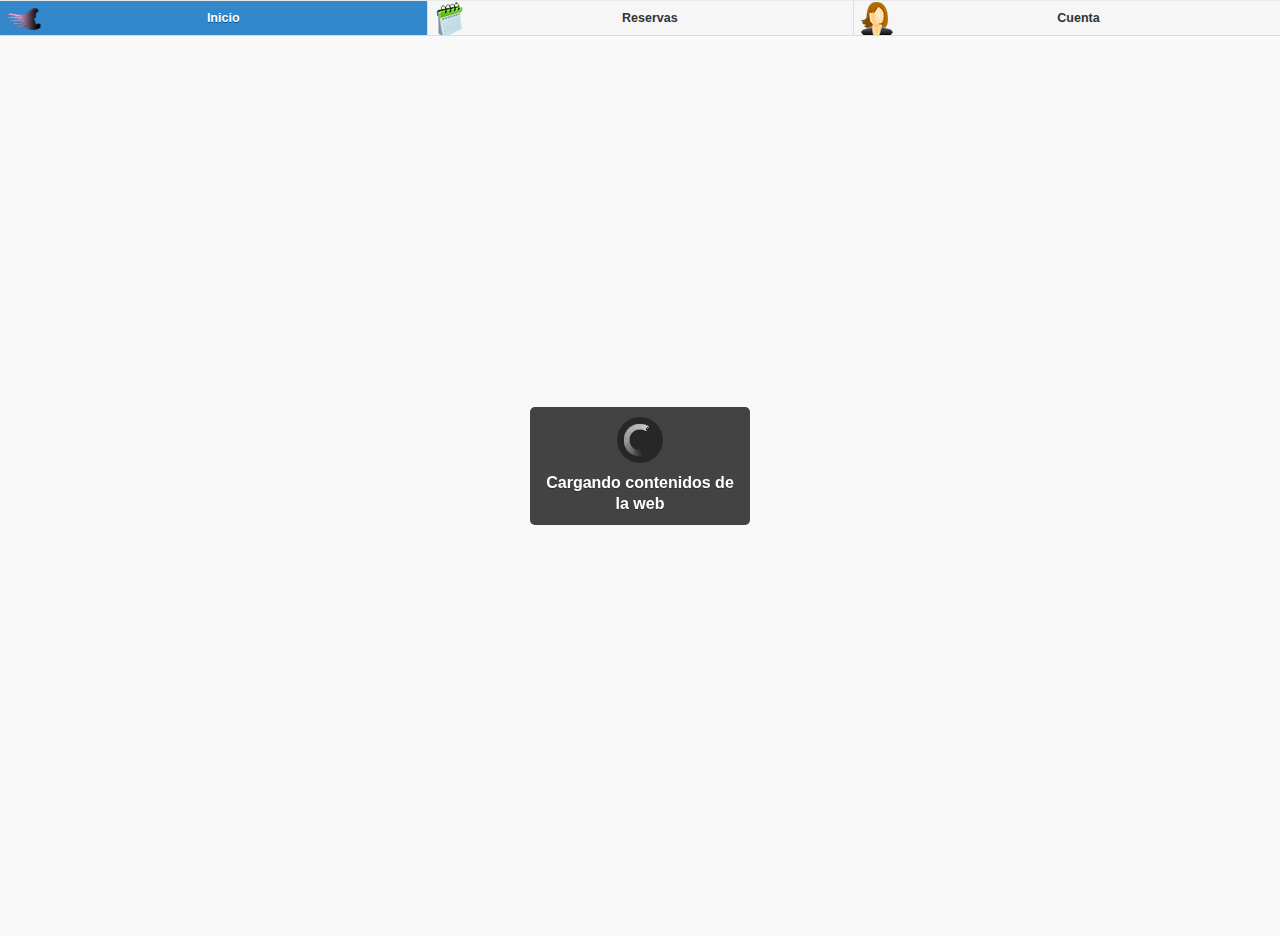
==== commit d9e4f97f: "cambio el meta viewport" ====
--- a/index.html
+++ b/index.html
@@ -2,7 +2,7 @@
 <html>
 	<head>
 	<meta charset="utf-8">
-	<meta name="viewport" content="width=device-width, initial-scale=1">
+	<meta name="viewport" content="width=device-width,height=750, initial-scale=1">
     <meta name="msapplication-tap-highlight" content="no" />
 	<title>Navbar - jQuery Mobile Demos</title>
 	<link rel="shortcut icon" href="demos/favicon.ico">
